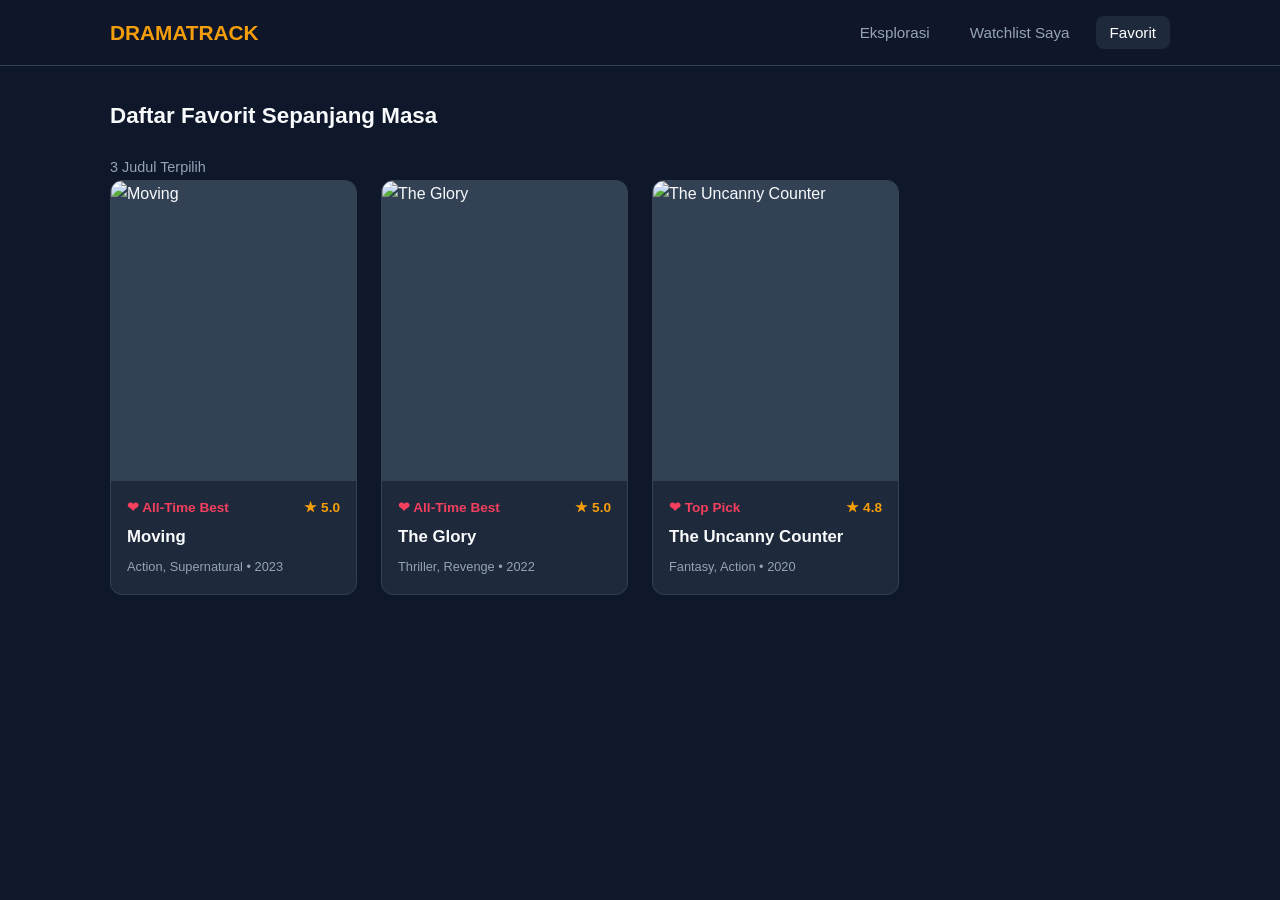
==== watchlist-tracker/favorit.html @ a0fd4343 "Add watchlist tracker" ====
<!DOCTYPE html>
<html lang="id">
<head>
  <meta charset="UTF-8">
  <meta name="viewport" content="width=device-width, initial-scale=1.0">
  <title>Favorit Saya - DRAMATRACK</title>
  <link rel="stylesheet" href="css/style.css">
</head>
<body>

  <!-- Navigasi -->
  <nav class="navbar">
    <div class="nav-container">
      <a href="index.html" class="nav-logo">DRAMATRACK</a>
      <ul class="nav-links">
        <li><a href="index.html">Eksplorasi</a></li>
        <li><a href="watchlist.html">Watchlist Saya</a></li>
        <li><a href="favorit.html" class="active">Favorit</a></li>
      </ul>
    </div>
  </nav>

  <!-- Konten Favorit -->
  <main class="main-container">
    <div class="section-header">
      <h2 class="section-title">Daftar Favorit Sepanjang Masa</h2>
      <span style="font-size: 0.9rem; color: var(--text-muted);">3 Judul Terpilih</span>
    </div>

    <div class="media-grid">
      <!-- Favorit 1 -->
      <a href="detail.html" class="media-card">
        <img src="https://images.unsplash.com/photo-1536440136628-849c177e76a1?w=400" alt="Moving" class="media-poster">
        <div class="media-info">
          <div class="media-meta">
            <span style="color: #f43f5e;">❤ All-Time Best</span>
            <span>★ 5.0</span>
          </div>
          <h3 class="media-title">Moving</h3>
          <p class="media-genre">Action, Supernatural • 2023</p>
        </div>
      </a>

      <!-- Favorit 2 -->
      <a href="detail.html" class="media-card">
        <img src="https://images.unsplash.com/photo-1489599849927-2ee91cede3ba?w=400" alt="The Glory" class="media-poster">
        <div class="media-info">
          <div class="media-meta">
            <span style="color: #f43f5e;">❤ All-Time Best</span>
            <span>★ 5.0</span>
          </div>
          <h3 class="media-title">The Glory</h3>
          <p class="media-genre">Thriller, Revenge • 2022</p>
        </div>
      </a>

      <!-- Favorit 3 -->
      <a href="detail.html" class="media-card">
        <img src="https://images.unsplash.com/photo-1517604931442-7e0c8ed2963c?w=400" alt="The Uncanny Counter" class="media-poster">
        <div class="media-info">
          <div class="media-meta">
            <span style="color: #f43f5e;">❤ Top Pick</span>
            <span>★ 4.8</span>
          </div>
          <h3 class="media-title">The Uncanny Counter</h3>
          <p class="media-genre">Fantasy, Action • 2020</p>
        </div>
      </a>
    </div>
  </main>

</body>
</html>
---- watchlist-tracker/css/style.css ----
:root {
  --bg-body: #0f172a;
  --bg-card: #1e293b;
  --bg-card-hover: #334155;
  --primary: #f59e0b;
  --primary-hover: #d97706;
  --text-main: #f8fafc;
  --text-muted: #94a3b8;
  --border: #334155;
  --status-watching: #38bdf8;
  --status-completed: #4ade80;
  --status-plan: #a78bfa;
  --radius: 12px;
}

* {
  margin: 0;
  padding: 0;
  box-sizing: border-box;
  font-family: -apple-system, BlinkMacSystemFont, "Segoe UI", Roboto, sans-serif;
}

body {
  background-color: var(--bg-body);
  color: var(--text-main);
  line-height: 1.6;
}

/* Navbar */
.navbar {
  background-color: rgba(15, 23, 42, 0.95);
  border-bottom: 1px solid var(--border);
  position: sticky;
  top: 0;
  z-index: 50;
}

.nav-container {
  max-width: 1100px;
  margin: 0 auto;
  padding: 16px 20px;
  display: flex;
  justify-content: space-between;
  align-items: center;
}

.nav-logo {
  font-size: 1.3rem;
  font-weight: 800;
  color: var(--primary);
  text-decoration: none;
}

.nav-links {
  display: flex;
  list-style: none;
  gap: 12px;
}

.nav-links a {
  text-decoration: none;
  color: var(--text-muted);
  font-weight: 500;
  font-size: 0.95rem;
  padding: 8px 14px;
  border-radius: 8px;
  transition: all 0.2s;
}

.nav-links a:hover,
.nav-links a.active {
  color: #fff;
  background-color: var(--bg-card);
}

.main-container {
  max-width: 1100px;
  margin: 32px auto;
  padding: 0 20px;
}

.section-title {
  font-size: 1.4rem;
  font-weight: 700;
  margin-bottom: 20px;
}

/* Card Grid (Katalog) */
.media-grid {
  display: grid;
  grid-template-columns: repeat(auto-fill, minmax(220px, 1fr));
  gap: 24px;
}

.media-card {
  background: var(--bg-card);
  border-radius: var(--radius);
  overflow: hidden;
  border: 1px solid var(--border);
  transition: transform 0.2s, box-shadow 0.2s;
  text-decoration: none;
  color: inherit;
  display: flex;
  flex-direction: column;
}

.media-card:hover {
  transform: translateY(-4px);
  box-shadow: 0 10px 20px rgba(0, 0, 0, 0.3);
}

.media-poster {
  width: 100%;
  height: 300px;
  object-fit: cover;
  background-color: #334155;
}

.media-info {
  padding: 16px;
  flex-grow: 1;
}

.media-meta {
  display: flex;
  justify-content: space-between;
  font-size: 0.85rem;
  color: var(--primary);
  font-weight: 700;
  margin-bottom: 6px;
}

.media-title {
  font-size: 1.05rem;
  font-weight: 600;
  margin-bottom: 6px;
}

.media-genre {
  font-size: 0.8rem;
  color: var(--text-muted);
}

/* Detail Page Layout */
.detail-layout {
  display: grid;
  grid-template-columns: 320px 1fr;
  gap: 36px;
  background: var(--bg-card);
  padding: 32px;
  border-radius: var(--radius);
  border: 1px solid var(--border);
}

.detail-poster {
  width: 100%;
  height: 440px;
  object-fit: cover;
  border-radius: 8px;
}

.detail-title {
  font-size: 2rem;
  font-weight: 800;
  margin-bottom: 8px;
}

.detail-meta-row {
  display: flex;
  gap: 16px;
  font-size: 0.9rem;
  color: var(--text-muted);
  margin-bottom: 20px;
}

.detail-synopsis {
  color: #cbd5e1;
  margin-bottom: 24px;
}

.cast-title {
  font-weight: 600;
  margin-bottom: 12px;
}

.cast-grid {
  display: flex;
  gap: 16px;
  margin-bottom: 28px;
  flex-wrap: wrap;
}

.cast-item {
  font-size: 0.85rem;
  background: #334155;
  padding: 6px 12px;
  border-radius: 20px;
}

/* Table Style (Watchlist) */
.table-container {
  background: var(--bg-card);
  border-radius: var(--radius);
  border: 1px solid var(--border);
  overflow-x: auto;
}

.watchlist-table {
  width: 100%;
  border-collapse: collapse;
  font-size: 0.95rem;
}

.watchlist-table th,
.watchlist-table td {
  padding: 14px 20px;
  border-bottom: 1px solid var(--border);
  text-align: left;
}

.watchlist-table th {
  background: #0f172a;
  color: var(--text-muted);
  font-weight: 600;
}

.status-badge {
  padding: 4px 10px;
  border-radius: 20px;
  font-size: 0.8rem;
  font-weight: 600;
}

.badge-watching { background: rgba(56, 189, 248, 0.15); color: var(--status-watching); }
.badge-completed { background: rgba(74, 222, 128, 0.15); color: var(--status-completed); }
.badge-plan { background: rgba(167, 139, 250, 0.15); color: var(--status-plan); }

.btn {
  display: inline-block;
  padding: 10px 18px;
  font-size: 0.9rem;
  font-weight: 600;
  border-radius: 8px;
  border: none;
  cursor: pointer;
  text-decoration: none;
}

.btn-primary { background: var(--primary); color: #000; }
.btn-primary:hover { background: var(--primary-hover); }

@media (max-width: 768px) {
  .detail-layout { grid-template-columns: 1fr; }
}
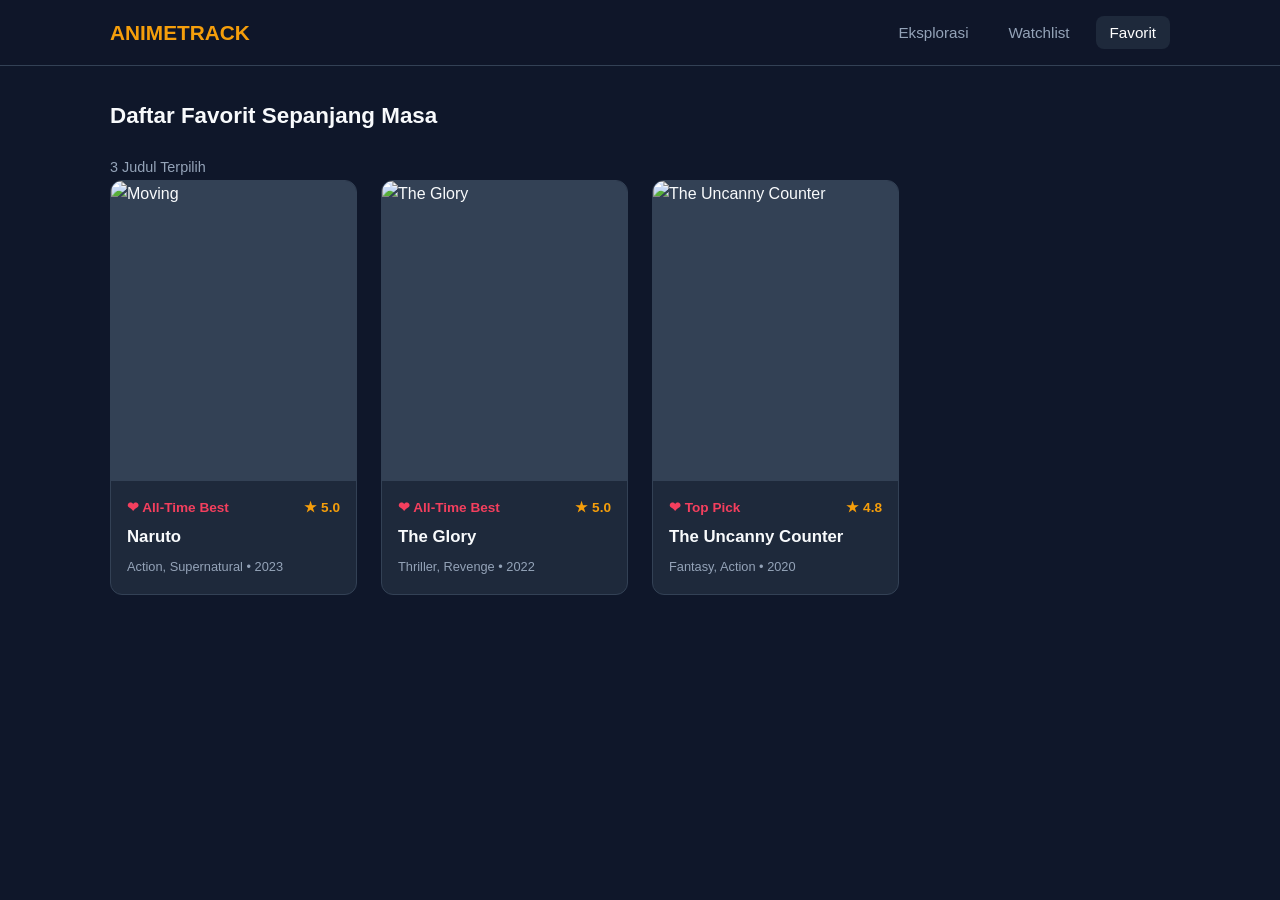
==== commit 6708053a: "tambah halaman 2" ====
--- a/watchlist-tracker/favorit.html
+++ b/watchlist-tracker/favorit.html
@@ -11,10 +11,10 @@
   <!-- Navigasi -->
   <nav class="navbar">
     <div class="nav-container">
-      <a href="index.html" class="nav-logo">DRAMATRACK</a>
+      <a href="index.html" class="nav-logo">ANIMETRACK</a>
       <ul class="nav-links">
         <li><a href="index.html">Eksplorasi</a></li>
-        <li><a href="watchlist.html">Watchlist Saya</a></li>
+        <li><a href="watchlist.html">Watchlist</a></li>
         <li><a href="favorit.html" class="active">Favorit</a></li>
       </ul>
     </div>
@@ -30,13 +30,13 @@
     <div class="media-grid">
       <!-- Favorit 1 -->
       <a href="detail.html" class="media-card">
-        <img src="https://images.unsplash.com/photo-1536440136628-849c177e76a1?w=400" alt="Moving" class="media-poster">
+        <img src="https://i.pinimg.com/736x/43/d6/7b/43d67b0ac2bed4de021646eb3ead2028.jpg" alt="Moving" class="media-poster">
         <div class="media-info">
           <div class="media-meta">
             <span style="color: #f43f5e;">❤ All-Time Best</span>
             <span>★ 5.0</span>
           </div>
-          <h3 class="media-title">Moving</h3>
+          <h3 class="media-title">Naruto</h3>
           <p class="media-genre">Action, Supernatural • 2023</p>
         </div>
       </a>
--- a/watchlist-tracker/css/style.css
+++ b/watchlist-tracker/css/style.css
@@ -251,4 +251,59 @@
 
 @media (max-width: 768px) {
   .detail-layout { grid-template-columns: 1fr; }
-} +} 
+
+/* Pastikan kartu menjadi patokan posisi tombol */
+.media-card {
+  position: relative;
+  background: var(--bg-card);
+  border-radius: var(--radius);
+  overflow: hidden;
+  border: 1px solid var(--border);
+  transition: transform 0.2s, box-shadow 0.2s;
+  display: flex;
+  flex-direction: column;
+}
+
+/* Tombol Favorit Melayang di Pojok Kanan Atas Gambar */
+.btn-fav {
+  position: absolute;
+  top: 12px;
+  right: 12px;
+  z-index: 10;
+  width: 36px;
+  height: 36px;
+  border-radius: 50%;
+  background: rgba(15, 23, 42, 0.65); /* efek kaca gelap */
+  backdrop-filter: blur(4px);
+  border: 1px solid rgba(255, 255, 255, 0.15);
+  display: flex;
+  align-items: center;
+  justify-content: center;
+  cursor: pointer;
+  padding: 0;
+  transition: transform 0.2s ease, background 0.2s ease;
+}
+
+.btn-fav svg {
+  width: 18px;
+  height: 18px;
+  stroke: #ffffff;
+  fill: none;
+  transition: stroke 0.2s, fill 0.2s;
+}
+
+.btn-fav:hover {
+  transform: scale(1.1);
+  background: rgba(15, 23, 42, 0.85);
+}
+
+.btn-fav:hover svg {
+  stroke: #f43f5e;
+}
+
+/* Status jika anime disukai */
+.btn-fav.active svg {
+  fill: #f43f5e;
+  stroke: #f43f5e;
+}
